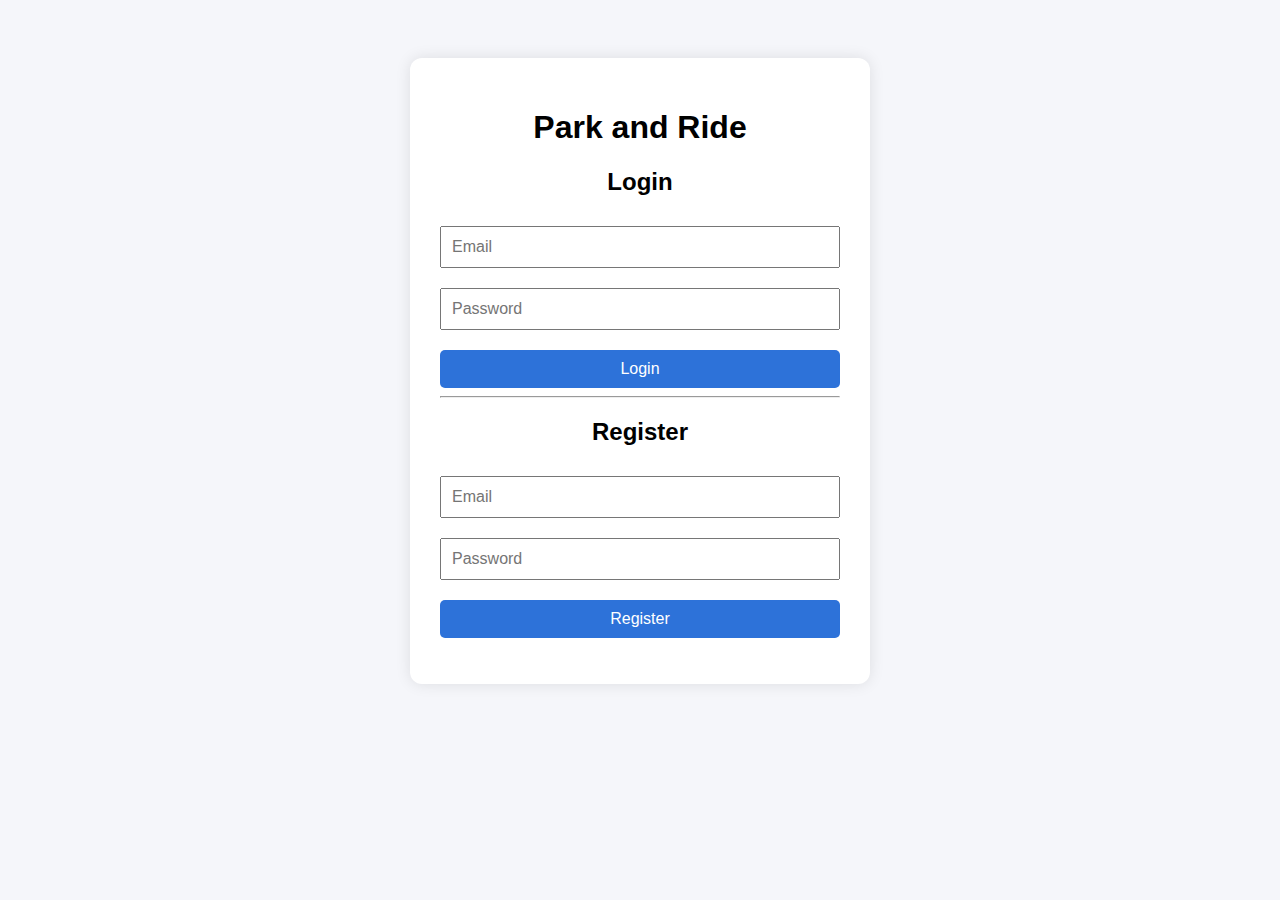
==== src/main/resources/static/index.html @ b580bb14 "init commit" ====
<!DOCTYPE html>
<html lang="en">
<head>
    <meta charset="UTF-8">
    <title>Park and Ride | Login</title>
    <link rel="stylesheet" href="css/style.css">
</head>
<body>
<div class="container">
    <h1>Park and Ride</h1>

    <!-- Login Form -->
    <h2>Login</h2>
    <form id="loginForm">
        <input type="text" id="loginEmail" placeholder="Email" required />
        <input type="password" id="loginPassword" placeholder="Password" required />
        <button type="submit">Login</button>
    </form>

    <hr>

    <!-- Register Form -->
    <h2>Register</h2>
    <form id="registerForm">
        <input type="text" id="registerEmail" placeholder="Email" required />
        <input type="password" id="registerPassword" placeholder="Password" required />
        <button type="submit">Register</button>
    </form>

    <p id="message"></p>
</div>

<script src="js/main.js"></script>
</body>
</html>
---- src/main/resources/static/css/style.css ----
body {
    font-family: Arial, sans-serif;
    background-color: #f5f6fa;
    display: flex;
    justify-content: center;
    padding-top: 50px;
}

.container {
    background: #ffffff;
    padding: 30px;
    border-radius: 12px;
    box-shadow: 0 0 15px rgba(0,0,0,0.1);
    width: 400px;
}

h1, h2 {
    text-align: center;
}

form {
    display: flex;
    flex-direction: column;
}

input {
    margin: 10px 0;
    padding: 10px;
    font-size: 16px;
}

button {
    background-color: #2d72d9;
    color: white;
    border: none;
    padding: 10px;
    cursor: pointer;
    font-size: 16px;
    margin-top: 10px;
    border-radius: 5px;
}

button:hover {
    background-color: #1b56aa;
}

#message {
    color: red;
    text-align: center;
    margin-top: 10px;
}
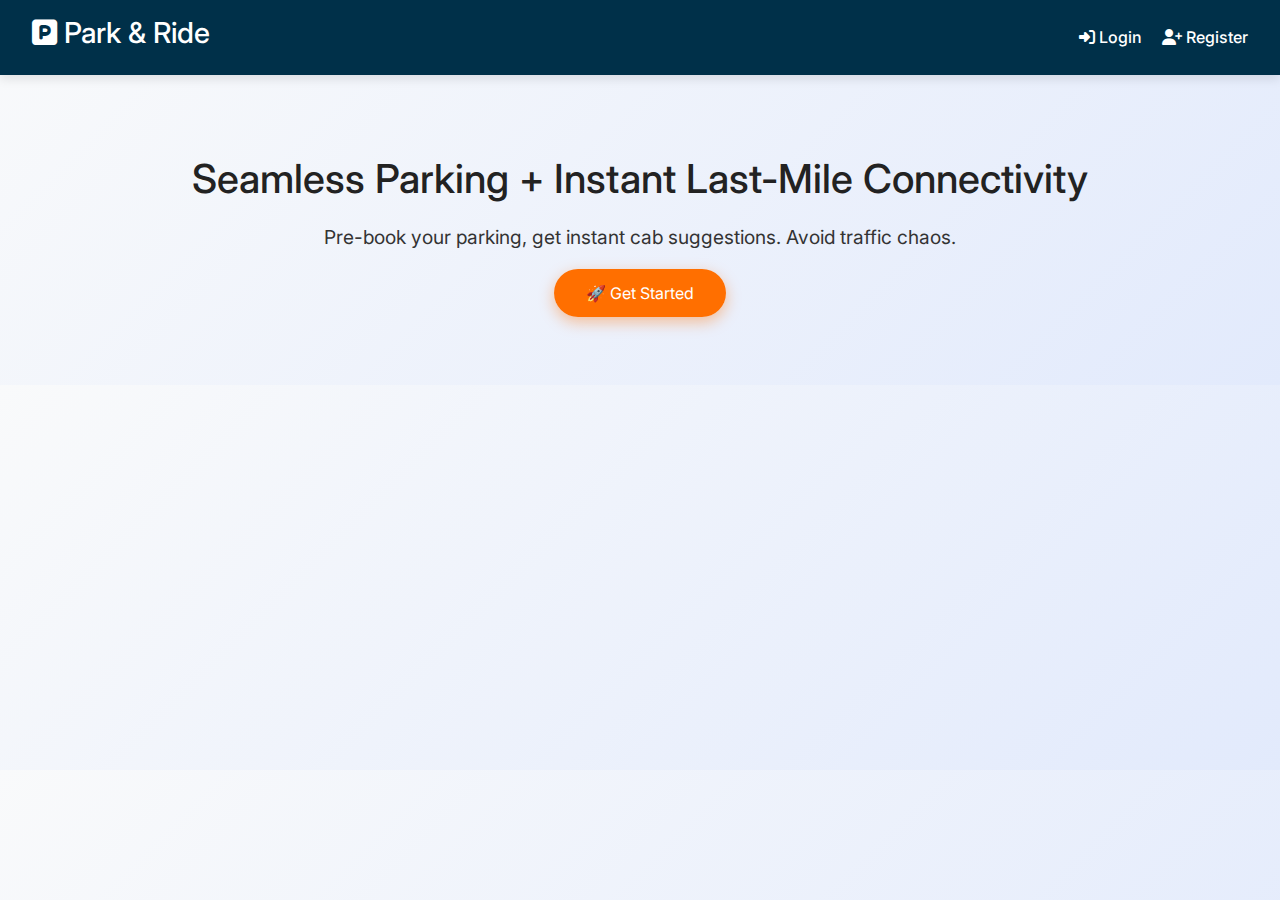
==== commit 3ad57785: "init commit" ====
--- a/src/main/resources/static/index.html
+++ b/src/main/resources/static/index.html
@@ -1,35 +1,143 @@
 <!DOCTYPE html>
 <html lang="en">
 <head>
-    <meta charset="UTF-8">
-    <title>Park and Ride | Login</title>
-    <link rel="stylesheet" href="css/style.css">
+    <meta charset="UTF-8" />
+    <title>Park & Ride - Smart Travel</title>
+
+    <!-- Google Font -->
+    <link href="https://fonts.googleapis.com/css2?family=Inter:wght@400;600&display=swap" rel="stylesheet">
+
+    <!-- Font Awesome -->
+    <link href="https://cdnjs.cloudflare.com/ajax/libs/font-awesome/6.4.0/css/all.min.css" rel="stylesheet">
+
+    <!-- Bootstrap (optional) -->
+    <link href="https://cdn.jsdelivr.net/npm/bootstrap@5.3.3/dist/css/bootstrap.min.css" rel="stylesheet">
+
+    <style>
+        * {
+            margin: 0;
+            padding: 0;
+            font-family: 'Inter', sans-serif;
+            box-sizing: border-box;
+        }
+
+        body {
+            background: linear-gradient(135deg, #f9fafb, #e2eafc);
+            color: #222;
+            overflow-x: hidden;
+        }
+
+        header {
+            background: #003049;
+            color: white;
+            padding: 1rem 2rem;
+            display: flex;
+            justify-content: space-between;
+            align-items: center;
+            box-shadow: 0 4px 10px rgba(0, 0, 0, 0.1);
+        }
+
+        header h1 {
+            font-size: 1.8rem;
+        }
+
+        header nav a {
+            color: white;
+            margin-left: 1rem;
+            text-decoration: none;
+            font-weight: 500;
+            transition: 0.3s;
+        }
+
+        header nav a:hover {
+            color: #ffc300;
+        }
+
+        .hero {
+            padding: 80px 20px;
+            text-align: center;
+            position: relative;
+        }
+
+        .hero h2 {
+            font-size: 2.5rem;
+            margin-bottom: 20px;
+        }
+
+        .hero p {
+            font-size: 1.2rem;
+            color: #333;
+            margin-bottom: 30px;
+        }
+
+        .cta-button {
+            background: #ff6f00;
+            color: white;
+            padding: 14px 32px;
+            border: none;
+            border-radius: 30px;
+            font-size: 1rem;
+            text-decoration: none;
+            box-shadow: 0 5px 15px rgba(255, 111, 0, 0.4);
+            transition: all 0.3s ease;
+        }
+
+        .cta-button:hover {
+            background: #ff8800;
+            transform: scale(1.05);
+        }
+
+        /* 🏎️ CRAZY TOY CAR */
+        .car-animation {
+            position: absolute;
+            bottom: -40px;
+            left: -200px;
+            width: 120px;
+            animation: drive 10s linear infinite;
+            z-index: 1;
+            transform: scaleX(-1); /* ✅ flip so it faces right */
+        }
+
+        @keyframes drive {
+            0% {
+                left: -150px;
+            }
+            100% {
+                left: 110%;
+            }
+        }
+
+        @media screen and (max-width: 768px) {
+            .hero h2 {
+                font-size: 1.8rem;
+            }
+
+            .car-animation {
+                width: 80px;
+                animation-duration: 8s;
+            }
+        }
+    </style>
 </head>
+
 <body>
-<div class="container">
-    <h1>Park and Ride</h1>
+<header>
+    <h1><i class="fas fa-parking"></i> Park & Ride</h1>
+    <nav>
+        <a href="login.html"><i class="fas fa-sign-in-alt"></i> Login</a>
+        <a href="register.html"><i class="fas fa-user-plus"></i> Register</a>
+    </nav>
+</header>
 
-    <!-- Login Form -->
-    <h2>Login</h2>
-    <form id="loginForm">
-        <input type="text" id="loginEmail" placeholder="Email" required />
-        <input type="password" id="loginPassword" placeholder="Password" required />
-        <button type="submit">Login</button>
-    </form>
+<section class="hero">
+    <h2>Seamless Parking + Instant Last-Mile Connectivity</h2>
+    <p>Pre-book your parking, get instant cab suggestions. Avoid traffic chaos.</p>
+    <a href="register.html" class="cta-button">🚀 Get Started</a>
 
-    <hr>
+    <!-- 🎉 Animated Toy Car -->
+    <img src="https://cdn-icons-png.flaticon.com/512/744/744465.png" alt="Toy Car" class="car-animation">
+</section>
 
-    <!-- Register Form -->
-    <h2>Register</h2>
-    <form id="registerForm">
-        <input type="text" id="registerEmail" placeholder="Email" required />
-        <input type="password" id="registerPassword" placeholder="Password" required />
-        <button type="submit">Register</button>
-    </form>
-
-    <p id="message"></p>
-</div>
-
-<script src="js/main.js"></script>
+<script src="js/offline.js"></script>
 </body>
 </html>
